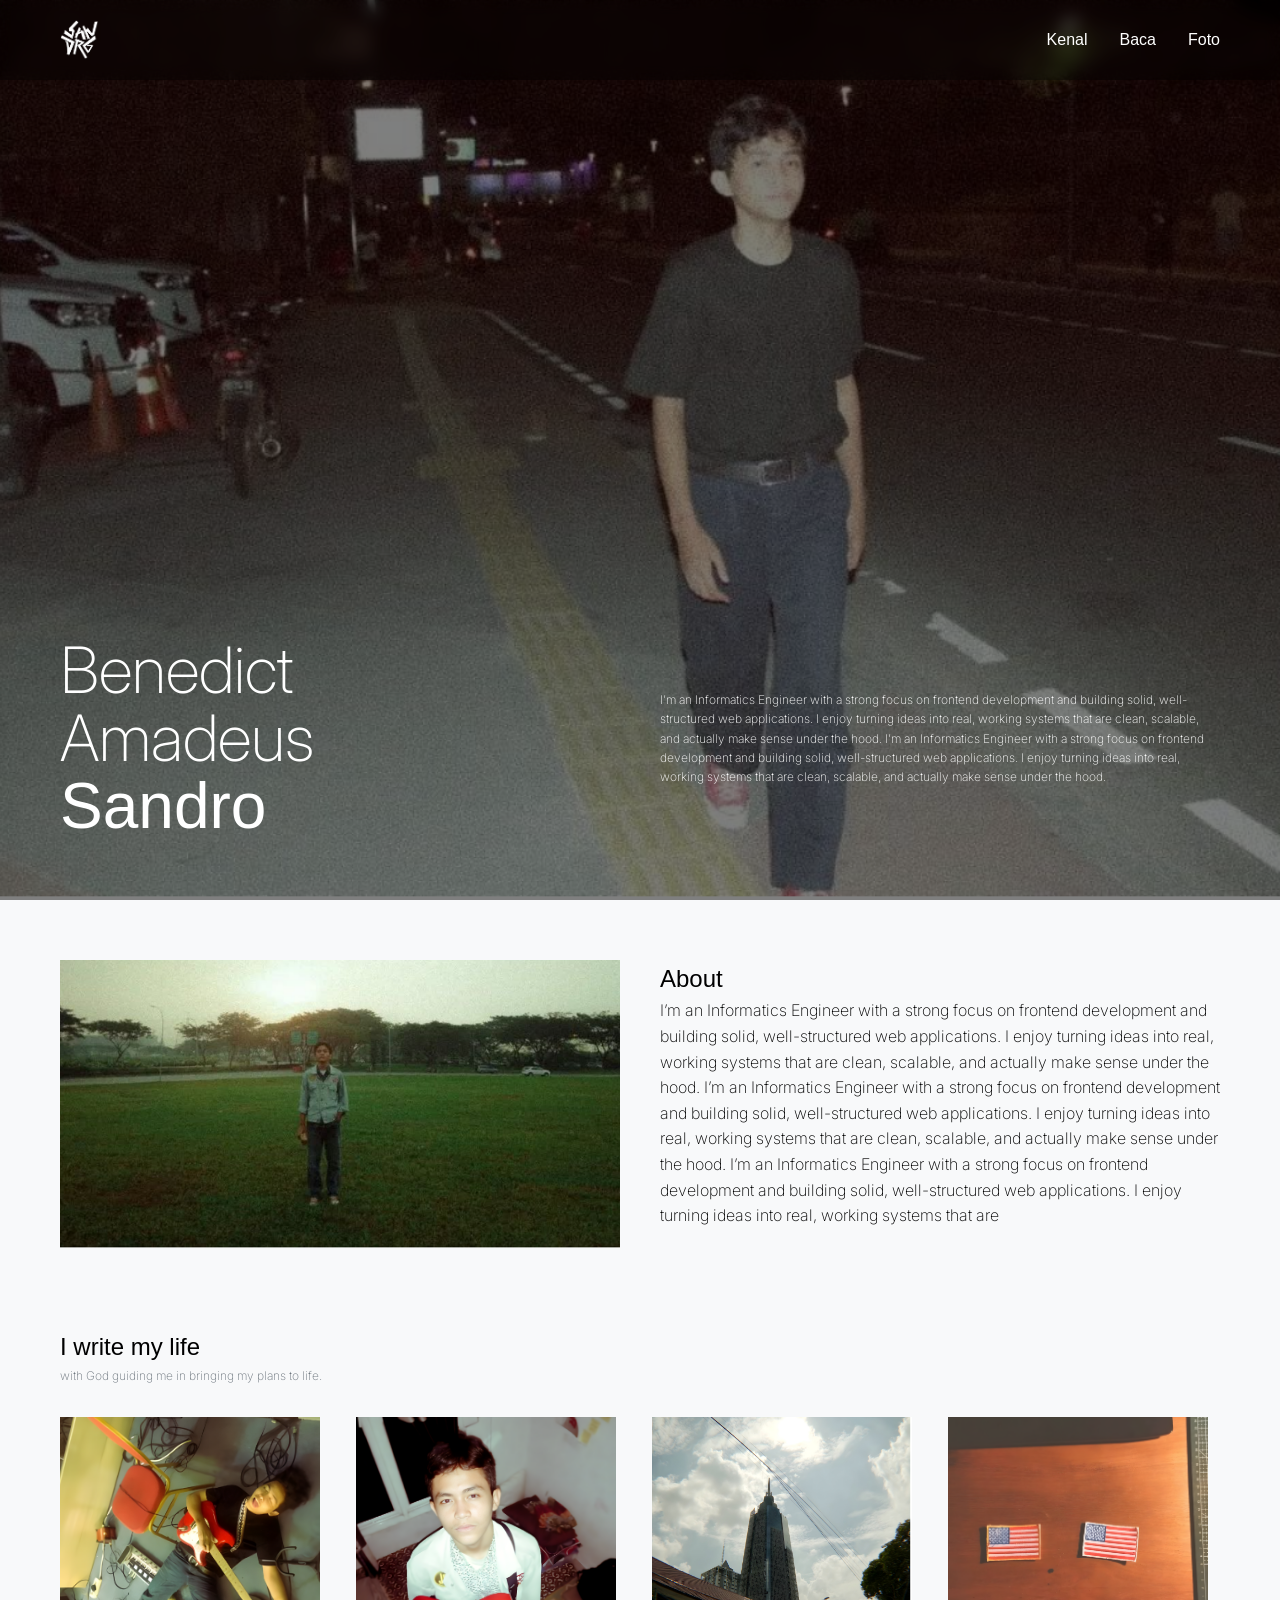
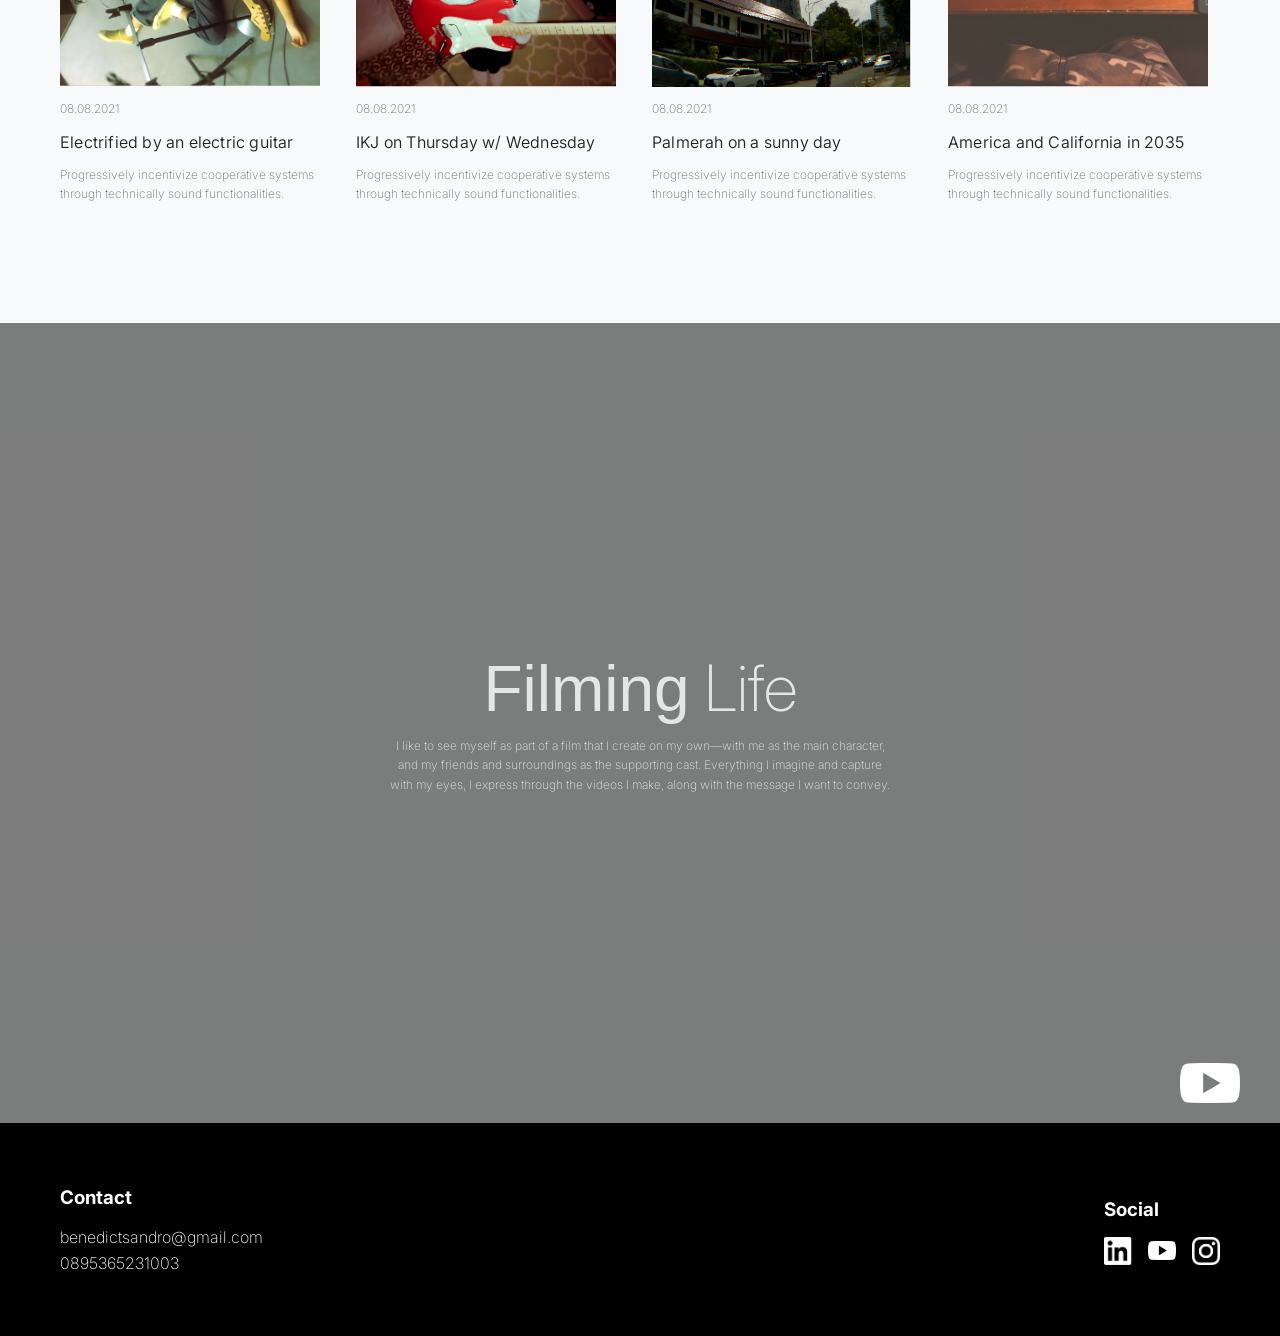
==== amadeusblog/project/pages/home/index.html @ 2a5c60d9 "Add files via upload" ====
<!doctype html>
<html lang="en">
  <head>
    <meta charset="UTF-8" />
    <meta name="viewport" content="width=device-width, initial-scale=1.0" />

    <link rel="stylesheet" href="../../styles/base.css" />
    <link rel="stylesheet" href="../../styles/layout.css" />
    <link rel="stylesheet" href="../../styles/components.css" />
    <link rel="stylesheet" href="../../styles/utilities.css" />
    <link
      href="https://fonts.googleapis.com/css2?family=Inter:wght@100;200;300;500&display=swap"
      rel="stylesheet"
    />

    <title>Home</title>
  </head>

  <body>
    <header class="header">
      <div class="container nav flex-between">
        <a href="../home/index.html" class="logo">
          <img src="../../assets/images/logo/logo.png" alt="Sandro Logo" />
        </a>

        <nav class="nav-menu">
          <a href="../home/index.html">Kenal</a>
          <a href="../baca/blog1.html">Baca</a>
          <a href="#">Foto</a>
        </nav>
      </div>
    </header>

    <section
      class="hero hero-home"
      style="background-image: url(&quot;../../assets/images/about.png&quot;)"
    >
      <div class="hero-overlay"></div>

      <div class="container hero-content">
        <div class="hero-left">
          <h1 class="hero-title">
            <span class="thin">Benedict</span><br />
            <span class="thin">Amadeus</span><br />
            <span class="bold">Sandro</span>
          </h1>
        </div>

        <div class="hero-right">
          <p>
            I’m an Informatics Engineer with a strong focus on frontend
            development and building solid, well-structured web applications. I
            enjoy turning ideas into real, working systems that are clean,
            scalable, and actually make sense under the hood. I’m an Informatics
            Engineer with a strong focus on frontend development and building
            solid, well-structured web applications. I enjoy turning ideas into
            real, working systems that are clean, scalable, and actually make
            sense under the hood.
          </p>
        </div>
      </div>
    </section>

    <section class="section">
      <div class="container about">
        <img src="../../assets/images/hero.png" alt="" />
        <div>
          <div class="hero-left">
            <h1 class="bold">About</h1>
          </div>
          <p class="thin" class="mt-2">
            I’m an Informatics Engineer with a strong focus on frontend
            development and building solid, well-structured web applications. I
            enjoy turning ideas into real, working systems that are clean,
            scalable, and actually make sense under the hood. I’m an Informatics
            Engineer with a strong focus on frontend development and building
            solid, well-structured web applications. I enjoy turning ideas into
            real, working systems that are clean, scalable, and actually make
            sense under the hood. I’m an Informatics Engineer with a strong
            focus on frontend development and building solid, well-structured
            web applications. I enjoy turning ideas into real, working systems
            that are
          </p>
        </div>
      </div>
    </section>

    <!-- LIFE LATELY -->
    <section class="section section-life">
      <div class="container">
        <h2 class="bold">I write my life</h2>

        <div class="card-desc thin">
          with God guiding me in bringing my plans to life.
        </div>

        <div class="grid-4 mt-4">
          <!-- CARD 1 -->
          <a href="../baca/blog1.html" class="card">
            <img src="../../assets/images/artikel/blog1.png" />
            <div class="card-meta">08.08.2021</div>

            <div class="card-title-light">
              Electrified by an electric guitar
            </div>

            <div class="card-desc thin">
              Progressively incentivize cooperative systems through technically
              sound functionalities.
            </div>
          </a>

          <!-- CARD 2 -->
          <a href="../baca/blog2.html" class="card">
            <img src="../../assets/images/artikel/blog2.png" />
            <div class="card-meta">08.08.2021</div>

            <div class="card-title-light">IKJ on Thursday w/ Wednesday</div>

            <div class="card-desc thin">
              Progressively incentivize cooperative systems through technically
              sound functionalities.
            </div>
          </a>

          <!-- CARD 3 -->
          <a href="../baca/blog3.html" class="card">
            <img src="../../assets/images/artikel/blog3.png" />
            <div class="card-meta">08.08.2021</div>

            <div class="card-title-light">Palmerah on a sunny day</div>

            <div class="card-desc thin">
              Progressively incentivize cooperative systems through technically
              sound functionalities.
            </div>
          </a>

          <!-- CARD 4 -->
          <a href="../baca/blog4.html" class="card">
            <img src="../../assets/images/artikel/blog4.png" />
            <div class="card-meta">08.08.2021</div>

            <div class="card-title-light">America and California in 2035</div>

            <div class="card-desc thin">
              Progressively incentivize cooperative systems through technically
              sound functionalities.
            </div>
          </a>
        </div>
      </div>
    </section>

    <section class="filming">
      <!-- VIDEO -->
      <div class="filming-video">
        <iframe
          src="https://www.youtube.com/embed/eOcpy44HZeo?autoplay=1&mute=1&loop=1&playlist=eOcpy44HZeo&controls=0&showinfo=0&modestbranding=1"
          frameborder="0"
          allow="autoplay; fullscreen"
        ></iframe>
      </div>

      <!-- OVERLAY -->
      <div class="filming-overlay"></div>

      <!-- CONTENT -->
      <div class="container filming-content">
        <h2 class="filming-title">
          <span class="bold">Filming</span>
          <span class="thin"> Life</span>
        </h2>

        <p class="filming-desc">
          I like to see myself as part of a film that I create on my own—with me
          as the main character, and my friends and surroundings as the
          supporting cast. Everything I imagine and capture with my eyes, I
          express through the videos I make, along with the message I want to
          convey.
        </p>
      </div>

      <!-- YOUTUBE LINK -->
      <a
        href="https://youtu.be/eOcpy44HZeo?si=10nRxhax47zdR9Uk"
        target="_blank"
        rel="noopener noreferrer"
        class="filming-yt"
      >
        <img src="../../assets/images/logo/yt_logo.png" alt="YouTube" />
      </a>
    </section>

    <footer class="footer">
      <div class="container flex-between">
        <div>
          <h3>Contact</h3>
          <p>benedictsandro@gmail.com</p>
          <p>0895365231003</p>
        </div>

        <div>
          <h3>Social</h3>

          <div class="social-list">
            <a
              href="https://www.linkedin.com/in/benedictamadeussandro/"
              target="_blank"
            >
              <img
                src="../../assets/images/logo/linkedin_logo.png"
                alt="LinkedIn"
              />
            </a>

            <a href="https://www.youtube.com/@sandro18th" target="_blank">
              <img src="../../assets/images/logo/yt_logo.png" alt="YouTube" />
            </a>

            <a href="https://www.instagram.com/sandro.amadeus/" target="_blank">
              <img src="../../assets/images/logo/ig_logo.png" alt="Instagram" />
            </a>
          </div>
        </div>
      </div>
    </footer>
  </body>
</html>
---- amadeusblog/project/styles/base.css ----
*,
*::before,
*::after {
  box-sizing: border-box;
  margin: 0;
  padding: 0;
}

body {
  background: #f8f9fa;
  line-height: 1.6;
}

body {
  font-family: "Inter", sans-serif;
  font-weight: 200; /* default thin */
}

/* GLOBAL TYPOGRAPHY SYSTEM */
.thin {
  font-weight: 200;
}

.bold {
  font-weight: 500;
}

.card-title {
  font-weight: 400;
}

img {
  width: 100%;
  display: block;
}

a {
  text-decoration: none;
  color: inherit;
}

ul {
  list-style: none;
}

@font-face {
  font-family: "Inter";
  src: url("../../assets/fonts/Inter-Light.woff2") format("woff2");
  font-weight: 300;
  font-style: normal;
}

@font-face {
  font-family: "Inter";
  src: url("../../assets/fonts/Inter-Medium.woff2") format("woff2");
  font-weight: 500;
  font-style: normal;
}
---- amadeusblog/project/styles/layout.css ----
/* =========================
   CONTAINER SYSTEM
========================= */
.container {
  width: 100%;
  max-width: 1200px; /* 🔥 global width */
  margin: 0 auto; /* center */
  padding: 0 20px; /* spacing kiri kanan */
}
.section {
  padding: 40px 0;
}

.flex-between {
  display: flex;
  justify-content: space-between;
  align-items: center;
}

.grid-4 {
  display: grid;
  grid-template-columns: repeat(4, 1fr);
  gap: 24px;
}

/* responsive basic */
@media (max-width: 1024px) {
  .grid-4 {
    grid-template-columns: repeat(2, 1fr);
  }
}

@media (max-width: 600px) {
  .grid-4 {
    grid-template-columns: 1fr;
  }
}
---- amadeusblog/project/styles/components.css ----
/* HEADER */
.header {
  position: fixed;
  width: 100%;
  top: 0;
  background: rgba(0, 0, 0, 0.4);
  backdrop-filter: blur(8px);
  z-index: 100;
}

.nav {
  height: 80px;
}

.nav-menu {
  display: flex;
  gap: 32px;
  color: white;
  font-weight: 500;
}

.logo {
  color: white;
  font-weight: bold;
}

/* =========================
   LIFE LATELY SPACING
========================= */
.section-life {
  margin-bottom: 80px; /* Jarak ke bawah */
}

/* =========================
   HERO BASE
========================= */
.hero {
  position: relative;
  display: flex;
  color: white;

  background-size: cover;
  background-position: center;
  margin-bottom: 20px;
}

.hero-overlay {
  position: absolute;
  inset: 0;
  background: rgba(0, 0, 0, 0.5);
}

/* =========================
   HERO CONTENT
========================= */
.hero-content {
  position: relative;
  z-index: 2;
  width: 100%;
}

/* =========================
   HERO HOME (LANDING)
========================= */
.hero-home {
  height: 100vh;
  align-items: flex-end; /* 🔥 nempel bawah */
}

.hero-home .hero-content {
  display: grid;
  grid-template-columns: 1fr 1fr;
  gap: 40px;

  padding-bottom: 60px;
}

/* LEFT */
.hero-left {
  max-width: 500px;
}

.hero-title {
  font-size: 64px;
  line-height: 1.05;
}

.hero-title .thin {
  font-weight: 200;
}

.hero-title .boldd {
  font-weight: 300;
}

/* RIGHT */
.hero-right {
  display: flex;
  align-items: center;
}

.hero-right p {
  font-size: 12px;
  line-height: 1.6;
  max-width: 556px;
}

/* =========================
   HERO BLOG (ARTICLE)
========================= */
.hero-blog {
  min-height: 450px;
  align-items: center;
}

.hero-blog .hero-content {
  text-align: center;
  max-width: 700px;
}

/* BLOG TEXT */
.hero-desc {
  font-size: 14px;
  line-height: 1.6;
  margin-top: 16px;
  color: #e5e5e5;
}

.hero-author {
  margin-top: 16px;
  font-size: 12px;
  color: #ccc;
}

.logo img {
  height: 40px; /* sesuaikan dengan header height */
  width: auto;
  object-fit: contain;
}

/* ABOUT */
.about {
  display: grid;
  grid-template-columns: 1fr 1fr;
  gap: 40px;
}

@media (max-width: 768px) {
  .about {
    grid-template-columns: 1fr;
  }
}

/* CARD */
.card {
  display: flex;
  flex-direction: column;
  gap: 12px;
}

.card img {
  height: 270px;
  width: 260px;
  object-fit: cover;
}

.card-meta {
  font-size: 12px;
  color: #6c757d;
}

.card-title {
  font-size: 18px;
  font-weight: 600;
}

.card-desc {
  font-size: 12px;
  color: #6c757d;
}

/* FOOTER */
.footer {
  background: #000000;
  color: white;
  padding: 60px 0;
}

.footer h3 {
  margin-bottom: 12px;
}

/* FILMING SECTION */
/* CONTAINER */
.filming {
  margin-top: 40px;
  position: relative;
  height: 800px;
  overflow: hidden;

  display: flex;
  justify-content: center; /* horizontal center */
  align-items: center; /* vertical center  */
}
/* VIDEO WRAPPER */
.filming-video {
  position: absolute;
  inset: 0;
  z-index: 1;
}

/* VIDEO SCALE (biar cover kayak background) */
.filming-video iframe {
  width: 100%;
  height: 100%;
  object-fit: cover;
  pointer-events: none; /* biar ga bisa diklik */
}

/* OVERLAY */
.filming-overlay {
  position: absolute;
  inset: 0;
  background: rgba(0, 0, 0, 0.5);
  z-index: 2;
}

/* CONTENT */
.filming-content {
  position: relative;
  z-index: 3;
  text-align: center;
  color: #e5e5e5;
  max-width: 700px;
}

/* TITLE */
.filming-title {
  font-size: 64px;
  margin-bottom: 12px;
  line-height: 1.1;
}

/* DESC */
.filming-desc {
  font-size: 12px;
  line-height: 1.6;
  max-width: 500px;
  margin: 0 auto;
  font-size: 12px;
  color: #e5e5e5;
}

/* YOUTUBE BUTTON */
.filming-yt {
  position: absolute;
  bottom: 20px;
  right: 40px;
  z-index: 4;
}

.filming-yt img {
  width: 60px;
}

@media (max-width: 768px) {
  .filming-video {
    display: none;
  }

  .filming {
    background-image: url("../../assets/images/yt.png");
    background-size: cover;
  }
}

/* SOCIAL ICON */
.social-list {
  display: flex;
  gap: 16px;
  margin-top: 12px;
}

/* ICON SIZE */
.social-list img {
  width: 28px;
  height: 28px;
  object-fit: contain;

  transition:
    transform 0.2s ease,
    opacity 0.2s ease;
}

/* LOGO */
.logo {
  display: flex;
  align-items: center;
}

.logo img {
  height: 40px;
  width: auto;
  object-fit: contain;
  transition:
    opacity 0.2s ease,
    transform 0.2s ease;
}

/* HOVER EFFECT */
.logo:hover img {
  opacity: 0.8;
  transform: scale(1.05);
}

/* =========================
   ARTICLE PAGE
========================= */

.article {
  margin: 0 auto;
}

/* DATE */
.article-meta {
  font-size: 12px;
  color: #999;
  margin-bottom: 12px;
}

/* TITLE */
.article-title {
  font-size: 36px;
  font-weight: 500;
  line-height: 1.3;
  margin-bottom: 24px;
}

/* PARAGRAPH */
.article-text {
  font-size: 14px;
  line-height: 1.8;
  color: #444;
  margin-bottom: 20px;
}

/* IMAGE (FIX SIZE) */
.article-image {
  width: 100%;
  height: 350px; /* 🔥 sesuai request */
  object-fit: cover; /* crop rapi */
  margin: 40px 0;
}

/* QUOTE */
.article-quote {
  font-size: 20px;
  font-style: italic;
  margin: 40px 0;
  color: #333;
}

/* CARD TITLE (REFINED TYPOGRAPHY) */
.card-title-light {
  font-weight: 350; /* 🔥 lebih ringan dari bold */
  font-size: 16px;
  line-height: 1.4;
  letter-spacing: 0.2px;
  color: #222;
}
---- amadeusblog/project/styles/utilities.css ----
.text-center {
  text-align: center;
}

.mt-2 {
  margin-top: 20px;
  font-size: 12px;
}

.mt-4 {
  margin-top: 32px;
}

/* GLOBAL LINK STYLE */
a {
  text-decoration: none;
  color: inherit;
  transition: all 0.2s ease;
}

/* GLOBAL HOVER EFFECT */
a:hover {
  opacity: 0.8;
  transform: translateY(-2px);
}
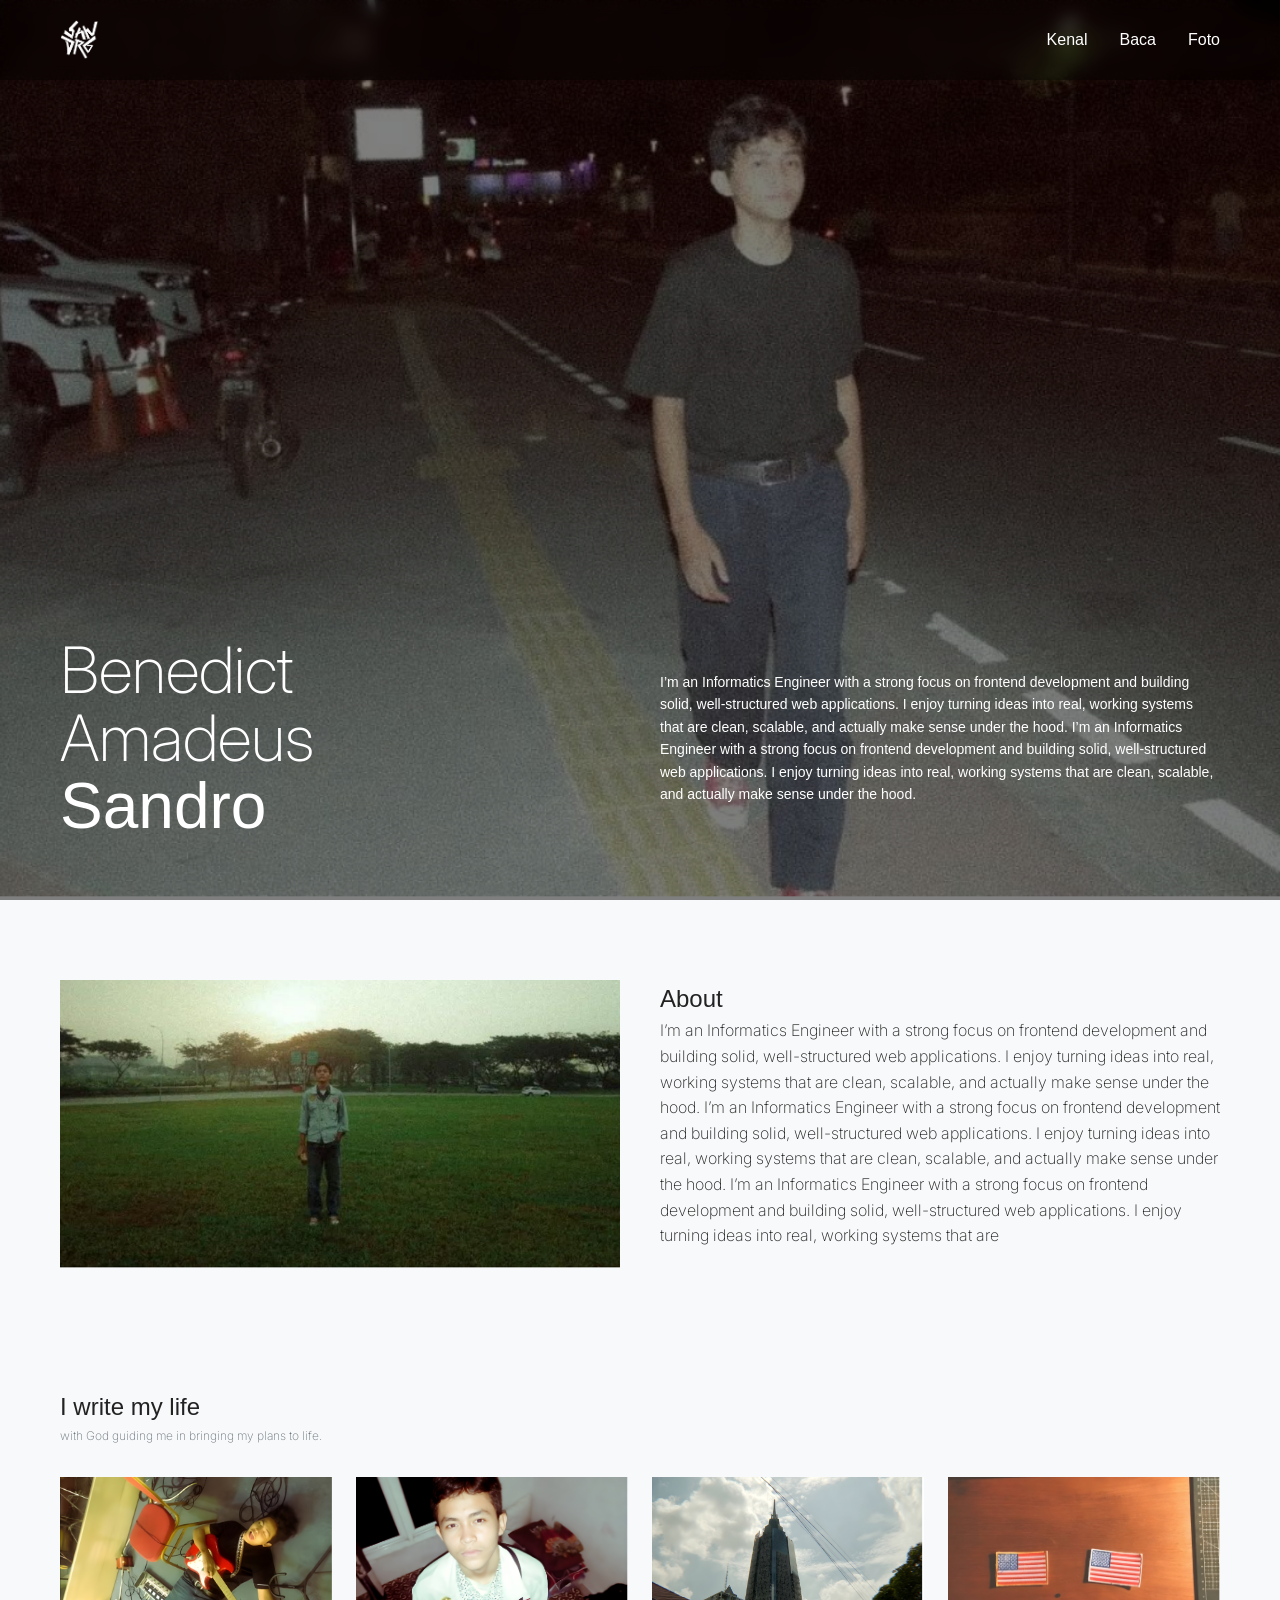
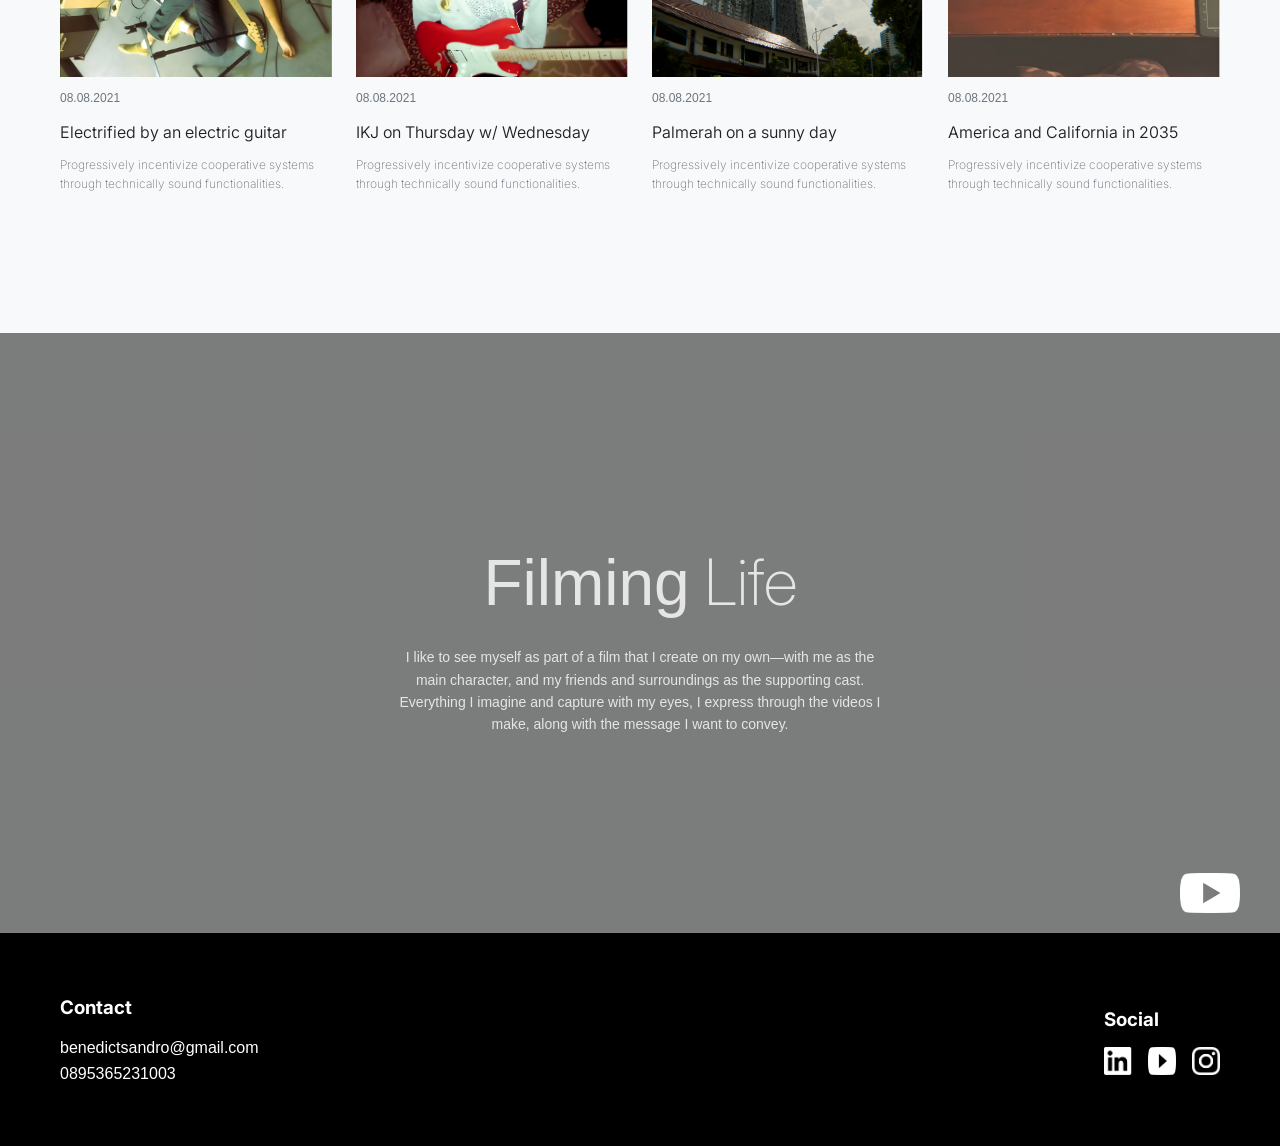
==== commit f65af476: "Add files via upload" ====
--- a/amadeusblog/project/pages/home/index.html
+++ b/amadeusblog/project/pages/home/index.html
@@ -13,8 +13,17 @@
       rel="stylesheet"
     />
 
-    <title>Home</title>
+    <title>Benedict Amadeus Sandro</title>
   </head>
+
+  <script>
+    if ("serviceWorker" in navigator) {
+      navigator.serviceWorker
+        .register("/amadeusblog/sw.js")
+        .then(() => console.log("SW registered"))
+        .catch((err) => console.error("SW failed", err));
+    }
+  </script>
 
   <body>
     <header class="header">
--- a/amadeusblog/project/styles/base.css
+++ b/amadeusblog/project/styles/base.css
@@ -1,3 +1,6 @@
+/* =========================
+   RESET
+========================= */
 *,
 *::before,
 *::after {
@@ -6,17 +9,38 @@
   padding: 0;
 }
 
-body {
-  background: #f8f9fa;
-  line-height: 1.6;
+/* =========================
+   ROOT DESIGN TOKEN
+========================= */
+:root {
+  --color-bg: #f8f9fa;
+  --color-text: #222;
+  --color-muted: #6c757d;
+
+  --font-main: "Inter", sans-serif;
+
+  --container-width: 1200px;
+
+  --radius-sm: 6px;
+  --radius-md: 10px;
+
+  --transition: 0.2s ease;
 }
 
+/* =========================
+   BODY
+========================= */
 body {
-  font-family: "Inter", sans-serif;
-  font-weight: 200; /* default thin */
+  font-family: var(--font-main);
+  background: var(--color-bg);
+  color: var(--color-text);
+  line-height: 1.6;
+  font-weight: 300;
 }
 
-/* GLOBAL TYPOGRAPHY SYSTEM */
+/* =========================
+   TYPOGRAPHY
+========================= */
 .thin {
   font-weight: 200;
 }
@@ -25,34 +49,40 @@
   font-weight: 500;
 }
 
-.card-title {
-  font-weight: 400;
-}
-
+/* =========================
+   MEDIA
+========================= */
 img {
-  width: 100%;
+  max-width: 100%;
   display: block;
 }
 
+/* =========================
+   LINK
+========================= */
 a {
   text-decoration: none;
   color: inherit;
 }
 
+/* =========================
+   LIST
+========================= */
 ul {
   list-style: none;
 }
 
+/* =========================
+   FONT FACE (optional local)
+========================= */
 @font-face {
   font-family: "Inter";
   src: url("../../assets/fonts/Inter-Light.woff2") format("woff2");
   font-weight: 300;
-  font-style: normal;
 }
 
 @font-face {
   font-family: "Inter";
   src: url("../../assets/fonts/Inter-Medium.woff2") format("woff2");
   font-weight: 500;
-  font-style: normal;
 }
--- a/amadeusblog/project/styles/layout.css
+++ b/amadeusblog/project/styles/layout.css
@@ -1,29 +1,41 @@
 /* =========================
-   CONTAINER SYSTEM
+   CONTAINER
 ========================= */
 .container {
   width: 100%;
-  max-width: 1200px; /* 🔥 global width */
-  margin: 0 auto; /* center */
-  padding: 0 20px; /* spacing kiri kanan */
-}
-.section {
-  padding: 40px 0;
+  max-width: var(--container-width);
+  margin: 0 auto;
+  padding: 0 20px;
 }
 
+/* =========================
+   SECTION
+========================= */
+.section {
+  padding: 60px 0;
+}
+
+/* =========================
+   FLEX
+========================= */
 .flex-between {
   display: flex;
   justify-content: space-between;
   align-items: center;
 }
 
+/* =========================
+   GRID SYSTEM
+========================= */
 .grid-4 {
   display: grid;
   grid-template-columns: repeat(4, 1fr);
   gap: 24px;
 }
 
-/* responsive basic */
+/* =========================
+   RESPONSIVE GRID
+========================= */
 @media (max-width: 1024px) {
   .grid-4 {
     grid-template-columns: repeat(2, 1fr);
@@ -35,3 +47,18 @@
     grid-template-columns: 1fr;
   }
 }
+
+/* =========================
+   GENERIC GRID (OPTIONAL)
+========================= */
+.grid-2 {
+  display: grid;
+  grid-template-columns: repeat(2, 1fr);
+  gap: 24px;
+}
+
+@media (max-width: 768px) {
+  .grid-2 {
+    grid-template-columns: 1fr;
+  }
+}
--- a/amadeusblog/project/styles/components.css
+++ b/amadeusblog/project/styles/components.css
@@ -1,4 +1,6 @@
-/* HEADER */
+/* =========================
+   HEADER
+========================= */
 .header {
   position: fixed;
   width: 100%;
@@ -20,25 +22,39 @@
 }
 
 .logo {
-  color: white;
-  font-weight: bold;
-}
-
-/* =========================
-   LIFE LATELY SPACING
+  display: flex;
+  align-items: center;
+}
+
+.logo img {
+  height: 40px;
+  width: auto;
+  object-fit: contain;
+  transition: 0.2s;
+}
+
+.logo:hover img {
+  opacity: 0.8;
+  transform: scale(1.05);
+}
+
+/* =========================
+   SECTION
 ========================= */
 .section-life {
-  margin-bottom: 80px; /* Jarak ke bawah */
-}
-
-/* =========================
-   HERO BASE
+  margin-bottom: 80px;
+}
+
+/* =========================
+   HERO
 ========================= */
 .hero {
   position: relative;
   display: flex;
+  flex-direction: column; /* 🔥 penting */
+  justify-content: flex-end; /* 🔥 dorong ke bawah */
+
   color: white;
-
   background-size: cover;
   background-position: center;
   margin-bottom: 20px;
@@ -50,38 +66,41 @@
   background: rgba(0, 0, 0, 0.5);
 }
 
-/* =========================
-   HERO CONTENT
-========================= */
+.hero-overlay,
+.filming-overlay {
+  pointer-events: none;
+}
+
+.hero,
+.filming {
+  isolation: isolate;
+}
+
 .hero-content {
   position: relative;
   z-index: 2;
   width: 100%;
 }
 
-/* =========================
-   HERO HOME (LANDING)
-========================= */
+/* HERO HOME */
 .hero-home {
   height: 100vh;
-  align-items: flex-end; /* 🔥 nempel bawah */
+  align-items: flex-end;
 }
 
 .hero-home .hero-content {
   display: grid;
   grid-template-columns: 1fr 1fr;
   gap: 40px;
-
   padding-bottom: 60px;
 }
 
-/* LEFT */
 .hero-left {
   max-width: 500px;
 }
 
 .hero-title {
-  font-size: 64px;
+  font-size: clamp(32px, 5vw, 64px);
   line-height: 1.05;
 }
 
@@ -89,36 +108,35 @@
   font-weight: 200;
 }
 
-.hero-title .boldd {
-  font-weight: 300;
-}
-
-/* RIGHT */
+.hero-title .bold {
+  font-weight: 500;
+}
+
 .hero-right {
   display: flex;
   align-items: center;
 }
 
 .hero-right p {
-  font-size: 12px;
+  font-size: 14px;
   line-height: 1.6;
   max-width: 556px;
 }
 
-/* =========================
-   HERO BLOG (ARTICLE)
-========================= */
+/* HERO BLOG */
 .hero-blog {
   min-height: 450px;
-  align-items: center;
+
+  justify-content: center; /* vertical center */
+  align-items: center; /* horizontal center */
+  text-align: center;
 }
 
 .hero-blog .hero-content {
   text-align: center;
-  max-width: 700px;
-}
-
-/* BLOG TEXT */
+  max-width: 1000px;
+}
+
 .hero-desc {
   font-size: 14px;
   line-height: 1.6;
@@ -130,28 +148,21 @@
   margin-top: 16px;
   font-size: 12px;
   color: #ccc;
-}
-
-.logo img {
-  height: 40px; /* sesuaikan dengan header height */
-  width: auto;
-  object-fit: contain;
-}
-
-/* ABOUT */
+  font-weight: 800;
+}
+
+/* =========================
+   ABOUT
+========================= */
 .about {
   display: grid;
   grid-template-columns: 1fr 1fr;
   gap: 40px;
 }
 
-@media (max-width: 768px) {
-  .about {
-    grid-template-columns: 1fr;
-  }
-}
-
-/* CARD */
+/* =========================
+   CARD
+========================= */
 .card {
   display: flex;
   flex-direction: column;
@@ -159,8 +170,8 @@
 }
 
 .card img {
-  height: 270px;
-  width: 260px;
+  width: 100%;
+  height: 200px;
   object-fit: cover;
 }
 
@@ -169,9 +180,11 @@
   color: #6c757d;
 }
 
-.card-title {
-  font-size: 18px;
-  font-weight: 600;
+.card-title-light {
+  font-weight: 350;
+  font-size: 16px;
+  line-height: 1.4;
+  color: #222;
 }
 
 .card-desc {
@@ -179,45 +192,33 @@
   color: #6c757d;
 }
 
-/* FOOTER */
-.footer {
-  background: #000000;
-  color: white;
-  padding: 60px 0;
-}
-
-.footer h3 {
-  margin-bottom: 12px;
-}
-
-/* FILMING SECTION */
-/* CONTAINER */
+/* =========================
+   FILMING
+========================= */
 .filming {
   margin-top: 40px;
   position: relative;
-  height: 800px;
+  min-height: 600px;
   overflow: hidden;
 
   display: flex;
-  justify-content: center; /* horizontal center */
-  align-items: center; /* vertical center  */
-}
-/* VIDEO WRAPPER */
+  justify-content: center;
+  align-items: center;
+}
+
 .filming-video {
   position: absolute;
   inset: 0;
   z-index: 1;
 }
 
-/* VIDEO SCALE (biar cover kayak background) */
 .filming-video iframe {
   width: 100%;
   height: 100%;
   object-fit: cover;
-  pointer-events: none; /* biar ga bisa diklik */
-}
-
-/* OVERLAY */
+  pointer-events: none;
+}
+
 .filming-overlay {
   position: absolute;
   inset: 0;
@@ -225,7 +226,6 @@
   z-index: 2;
 }
 
-/* CONTENT */
 .filming-content {
   position: relative;
   z-index: 3;
@@ -234,24 +234,18 @@
   max-width: 700px;
 }
 
-/* TITLE */
 .filming-title {
-  font-size: 64px;
+  font-size: clamp(32px, 5vw, 64px);
   margin-bottom: 12px;
-  line-height: 1.1;
-}
-
-/* DESC */
+}
+
 .filming-desc {
-  font-size: 12px;
+  font-size: 14px;
   line-height: 1.6;
   max-width: 500px;
   margin: 0 auto;
-  font-size: 12px;
-  color: #e5e5e5;
-}
-
-/* YOUTUBE BUTTON */
+}
+
 .filming-yt {
   position: absolute;
   bottom: 20px;
@@ -263,80 +257,50 @@
   width: 60px;
 }
 
-@media (max-width: 768px) {
-  .filming-video {
-    display: none;
-  }
-
-  .filming {
-    background-image: url("../../assets/images/yt.png");
-    background-size: cover;
-  }
-}
-
-/* SOCIAL ICON */
+/* =========================
+   FOOTER
+========================= */
+.footer {
+  background: #000;
+  color: white;
+  padding: 60px 0;
+}
+
+.footer h3 {
+  margin-bottom: 12px;
+}
+
 .social-list {
   display: flex;
   gap: 16px;
   margin-top: 12px;
 }
 
-/* ICON SIZE */
 .social-list img {
   width: 28px;
   height: 28px;
-  object-fit: contain;
-
-  transition:
-    transform 0.2s ease,
-    opacity 0.2s ease;
-}
-
-/* LOGO */
-.logo {
-  display: flex;
-  align-items: center;
-}
-
-.logo img {
-  height: 40px;
-  width: auto;
-  object-fit: contain;
-  transition:
-    opacity 0.2s ease,
-    transform 0.2s ease;
-}
-
-/* HOVER EFFECT */
-.logo:hover img {
-  opacity: 0.8;
-  transform: scale(1.05);
-}
-
-/* =========================
-   ARTICLE PAGE
-========================= */
-
+  transition: 0.2s;
+}
+
+/* =========================
+   ARTICLE
+========================= */
 .article {
   margin: 0 auto;
 }
 
-/* DATE */
 .article-meta {
   font-size: 12px;
   color: #999;
   margin-bottom: 12px;
 }
 
-/* TITLE */
 .article-title {
-  font-size: 36px;
+  font-size: clamp(24px, 3vw, 36px);
   font-weight: 500;
-  line-height: 1.3;
   margin-bottom: 24px;
 }
 
-/* PARAGRAPH */
 .article-text {
   font-size: 14px;
   line-height: 1.8;
@@ -344,27 +308,140 @@
   margin-bottom: 20px;
 }
 
-/* IMAGE (FIX SIZE) */
 .article-image {
   width: 100%;
-  height: 350px; /* 🔥 sesuai request */
-  object-fit: cover; /* crop rapi */
+  height: 350px;
+  object-fit: cover;
   margin: 40px 0;
 }
 
-/* QUOTE */
 .article-quote {
   font-size: 20px;
   font-style: italic;
   margin: 40px 0;
-  color: #333;
-}
-
-/* CARD TITLE (REFINED TYPOGRAPHY) */
+}
+
+/* =========================
+   📱 RESPONSIVE
+========================= */
+@media (max-width: 768px) {
+  /* NAV */
+  .nav-menu {
+    gap: 16px;
+    font-size: 14px;
+  }
+
+  /* HERO */
+  .hero-home {
+    height: auto;
+    padding-top: 120px;
+    padding-bottom: 60px;
+  }
+
+  .hero-home .hero-content {
+    grid-template-columns: 1fr;
+    gap: 20px;
+  }
+
+  /* ABOUT */
+  .about {
+    grid-template-columns: 1fr;
+  }
+
+  /* FILMING */
+  .filming {
+    min-height: auto;
+    padding: 80px 20px;
+  }
+
+  .filming-video {
+    display: none;
+  }
+
+  .filming {
+    background-image: url("../../assets/images/yt.png");
+    background-size: cover;
+  }
+
+  .filming-yt {
+    right: 20px;
+  }
+
+  .filming-yt img {
+    width: 40px;
+  }
+
+  /* ARTICLE */
+  .article-image {
+    height: 220px;
+  }
+}
+
+/* =========================
+  HOVER SYSTEM (GLOBAL COMPONENT)
+========================= */
+
+/* =========================
+   NAVBAR HOVER
+========================= */
+.nav-menu a {
+  transition: 0.2s ease;
+}
+
+.nav-menu a:hover {
+  opacity: 0.7; /* efek fade */
+}
+
+/* =========================
+   CARD HOVER (LIFE SECTION)
+========================= */
+.card {
+  transition: all 0.25s ease;
+  cursor: pointer;
+}
+
+.card:hover {
+  transform: translateY(-6px); /* naik dikit */
+}
+
+/* image zoom */
+.card img {
+  transition: all 0.25s ease;
+}
+
+.card:hover img {
+  transform: scale(1.03);
+}
+
+/* title fade */
 .card-title-light {
-  font-weight: 350; /* 🔥 lebih ringan dari bold */
-  font-size: 16px;
-  line-height: 1.4;
-  letter-spacing: 0.2px;
-  color: #222;
-}
+  transition: 0.2s ease;
+}
+
+.card:hover .card-title-light {
+  opacity: 0.8;
+}
+
+/* =========================
+   FOOTER ICON HOVER
+========================= */
+.social-list img {
+  transition: all 0.2s ease;
+}
+
+.social-list a:hover img {
+  transform: scale(1.1);
+  opacity: 0.7;
+}
+
+/* =========================
+   YOUTUBE BUTTON HOVER
+========================= */
+.filming-yt img {
+  transition: all 0.2s ease;
+}
+
+.filming-yt:hover img {
+  transform: scale(1.1);
+  opacity: 0.85;
+}
--- a/amadeusblog/project/styles/utilities.css
+++ b/amadeusblog/project/styles/utilities.css
@@ -1,25 +1,95 @@
+/* =========================
+   TEXT
+========================= */
 .text-center {
   text-align: center;
 }
 
-.mt-2 {
-  margin-top: 20px;
-  font-size: 12px;
+.text-muted {
+  color: var(--color-muted);
 }
 
+/* =========================
+   SPACING SYSTEM (8pt scale)
+========================= */
+.mt-1 {
+  margin-top: 8px;
+}
+.mt-2 {
+  margin-top: 16px;
+}
+.mt-3 {
+  margin-top: 24px;
+}
 .mt-4 {
   margin-top: 32px;
 }
 
-/* GLOBAL LINK STYLE */
-a {
-  text-decoration: none;
-  color: inherit;
-  transition: all 0.2s ease;
+.mb-1 {
+  margin-bottom: 8px;
+}
+.mb-2 {
+  margin-bottom: 16px;
+}
+.mb-3 {
+  margin-bottom: 24px;
+}
+.mb-4 {
+  margin-bottom: 32px;
 }
 
-/* GLOBAL HOVER EFFECT */
-a:hover {
-  opacity: 0.8;
+/* =========================
+   WIDTH
+========================= */
+.w-full {
+  width: 100%;
+}
+
+/* =========================
+   HOVER EFFECTS
+========================= */
+.hover-lift {
+  transition: var(--transition);
+}
+
+.hover-lift:hover {
   transform: translateY(-2px);
+  opacity: 0.9;
 }
+
+.hover-scale {
+  transition: var(--transition);
+}
+
+.hover-scale:hover {
+  transform: scale(1.05);
+  opacity: 0.85;
+}
+
+.hover-fade {
+  transition: var(--transition);
+}
+
+.hover-fade:hover {
+  opacity: 0.7;
+}
+
+/* =========================
+   DISPLAY
+========================= */
+.hidden {
+  display: none;
+}
+
+/* =========================
+   RESPONSIVE UTILITIES
+========================= */
+@media (max-width: 768px) {
+  .hide-mobile {
+    display: none;
+  }
+
+  .text-center-mobile {
+    text-align: center;
+  }
+}
